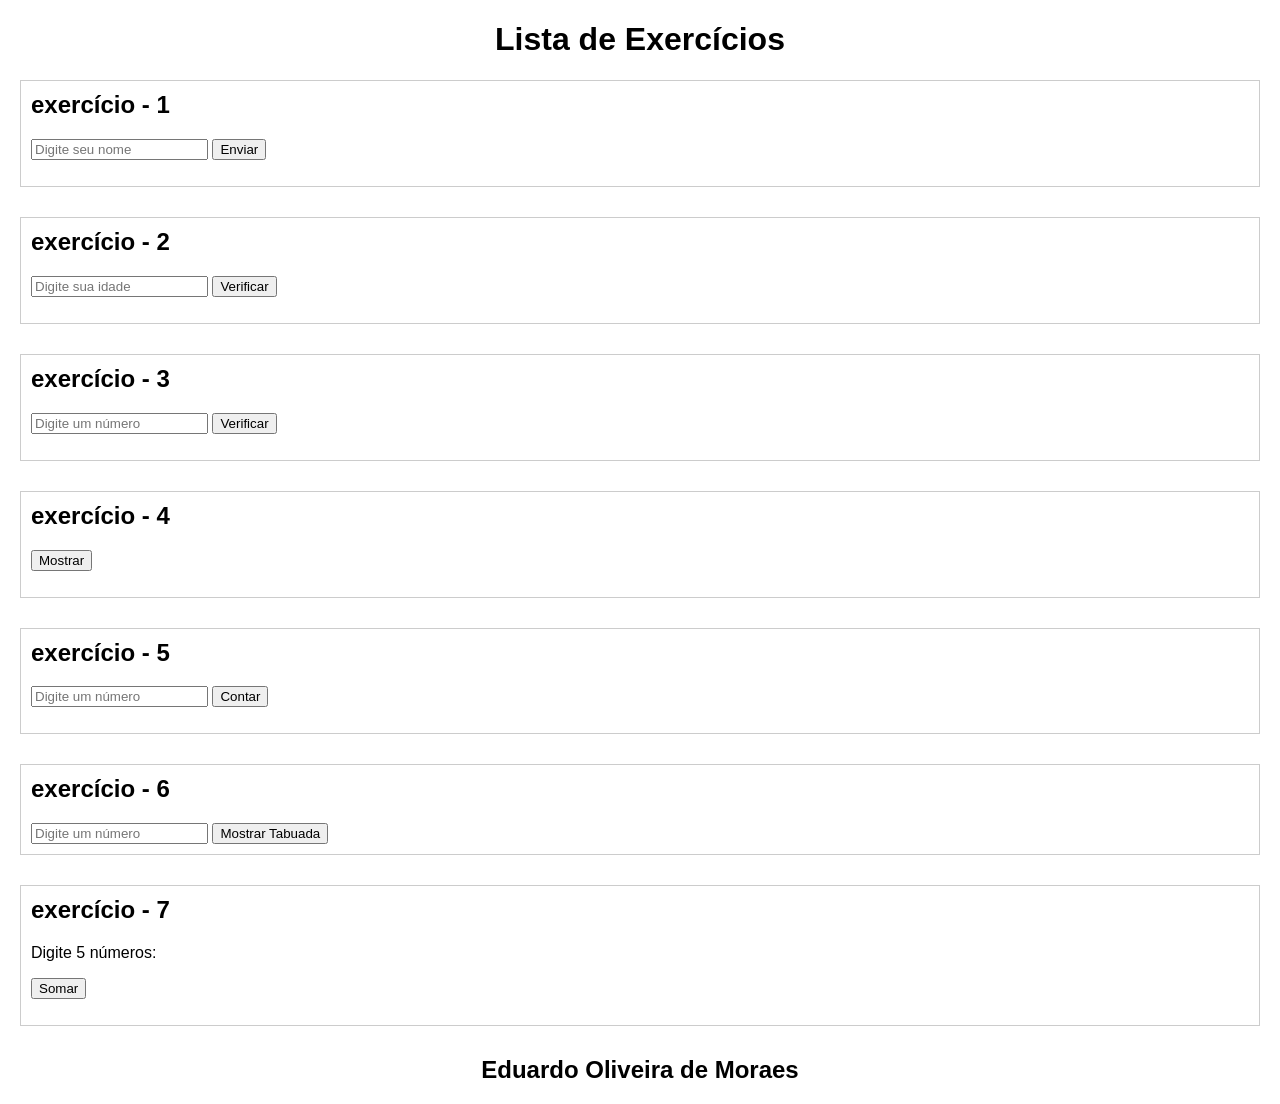
==== index.html @ fa4350a3 "Add files via upload" ====
<!DOCTYPE html>
<html lang="pt-BR">
<head>
  <meta charset="UTF-8">
  <title>Exercícios em JavaScript</title>
  <style>
    body {
      font-family: Arial, sans-serif;
      margin: 20px;
    }
    section {
      margin-bottom: 30px;
      padding: 10px;
      border: 1px solid #ccc;
    }
    h2 {
      margin-top: 0;
    }
    footer,header{
        text-align: center;
    }
  </style>
</head>
<body>
<header>
    <h1>Lista de Exercícios</h1>
</header>
<main>
    <section>
        <h2>exercício - 1</h2>
        <input type="text" id="nome" placeholder="Digite seu nome">
        <button onclick="saudar()">Enviar</button>
        <p id="mensagem"></p>
    </section>

    <section>
        <h2>exercício - 2</h2>
        <input type="number" id="idade" placeholder="Digite sua idade">
        <button onclick="verificarIdade()">Verificar</button>
        <p id="resultadoIdade"></p>
    </section>

  <section>
        <h2>exercício - 3</h2>
        <input type="number" id="numeroParImpar" placeholder="Digite um número">
        <button onclick="verificarParOuImpar()">Verificar</button>
        <p id="resultadoParImpar"></p>
  </section>

  <section>
        <h2>exercício - 4</h2>
        <button onclick="mostrarNumeros()">Mostrar</button>
        <p id="numerosDe1a10"></p>
  </section>

  <section>
        <h2>exercício - 5</h2>
        <input type="number" id="numContagem" placeholder="Digite um número">
        <button onclick="contagemRegressiva()">Contar</button>
        <p id="resultadoContagem"></p>
  </section>

  <section>
        <h2>exercício - 6</h2>
        <input type="number" id="numeroTabuada" placeholder="Digite um número">
        <button onclick="tab()">Mostrar Tabuada</button>
        <div id="tabuadaResultado"></div>
  </section>

  <section>
    <h2>exercício - 7</h2>
    <p>Digite 5 números:</p>
    <button onclick="somarNumeros()">Somar</button>
    <p id="resultadoSoma"></p>
  </section>
</main>
<footer>
    <h2>Eduardo Oliveira de Moraes</h2>
</footer>
  <script>
    function saudar(){
      let nome = document.getElementById("nome").value;
      document.getElementById("mensagem").innerText = "Olá, " + nome + " ! ";
    }

    function verificarIdade() {
      let idade = parseInt(document.getElementById("idade").value);
      if(idade >= 18){
        document.getElementById("resultadoIdade").innerText = "Você é maior de idade.";
    }
      else{
      document.getElementById("resultadoIdade").innerText = "Você é menor de idade.";
        }
}

    function verificarParOuImpar() {
      let numero = parseInt(document.getElementById("numeroParImpar").value);
      if(numero % 2 == 0){ 
      document.getElementById("resultadoParImpar").innerText = "O número é par.";
    }
    else{
        document.getElementById("resultadoParImpar").innerText = "O número é ímpar.";
    }
}
    function mostrarNumeros() {
      let resultado = "";
      for (let i = 1; i <= 10; i++) {
        resultado += i + " ";
      }
      document.getElementById("numerosDe1a10").innerText = resultado;
    }

    function contagemRegressiva() {
      const num = parseInt(document.getElementById("numContagem").value);
      let resultado = "";
      for (let i = num; i >= 0; i--) {
        resultado += i + " ";
      }
      document.getElementById("resultadoContagem").innerText = resultado;
    }

    function tab(){
         let num = document.getElementById("numeroTabuada").value;
         let cont = 1;
        let resul = " ";
        while(cont <= 10){
        resul += (cont + ' X ' + num + " " + " = "  + cont * num + " | ");
            cont++;
        }
            document.getElementById("tabuadaResultado").innerText = resul;
        };

    function somarNumeros(){;
        let cont = 1;
        let soma = 0;
        let resul = " ";
        while(cont <= 5){
            num = parseInt(prompt('Informe o ' + cont + 'º número'));
            soma += num;
            resul = soma;
            cont++;
        }
            document.getElementById("resultadoSoma").innerText = resul;
        };
  </script>
</body>
</html>
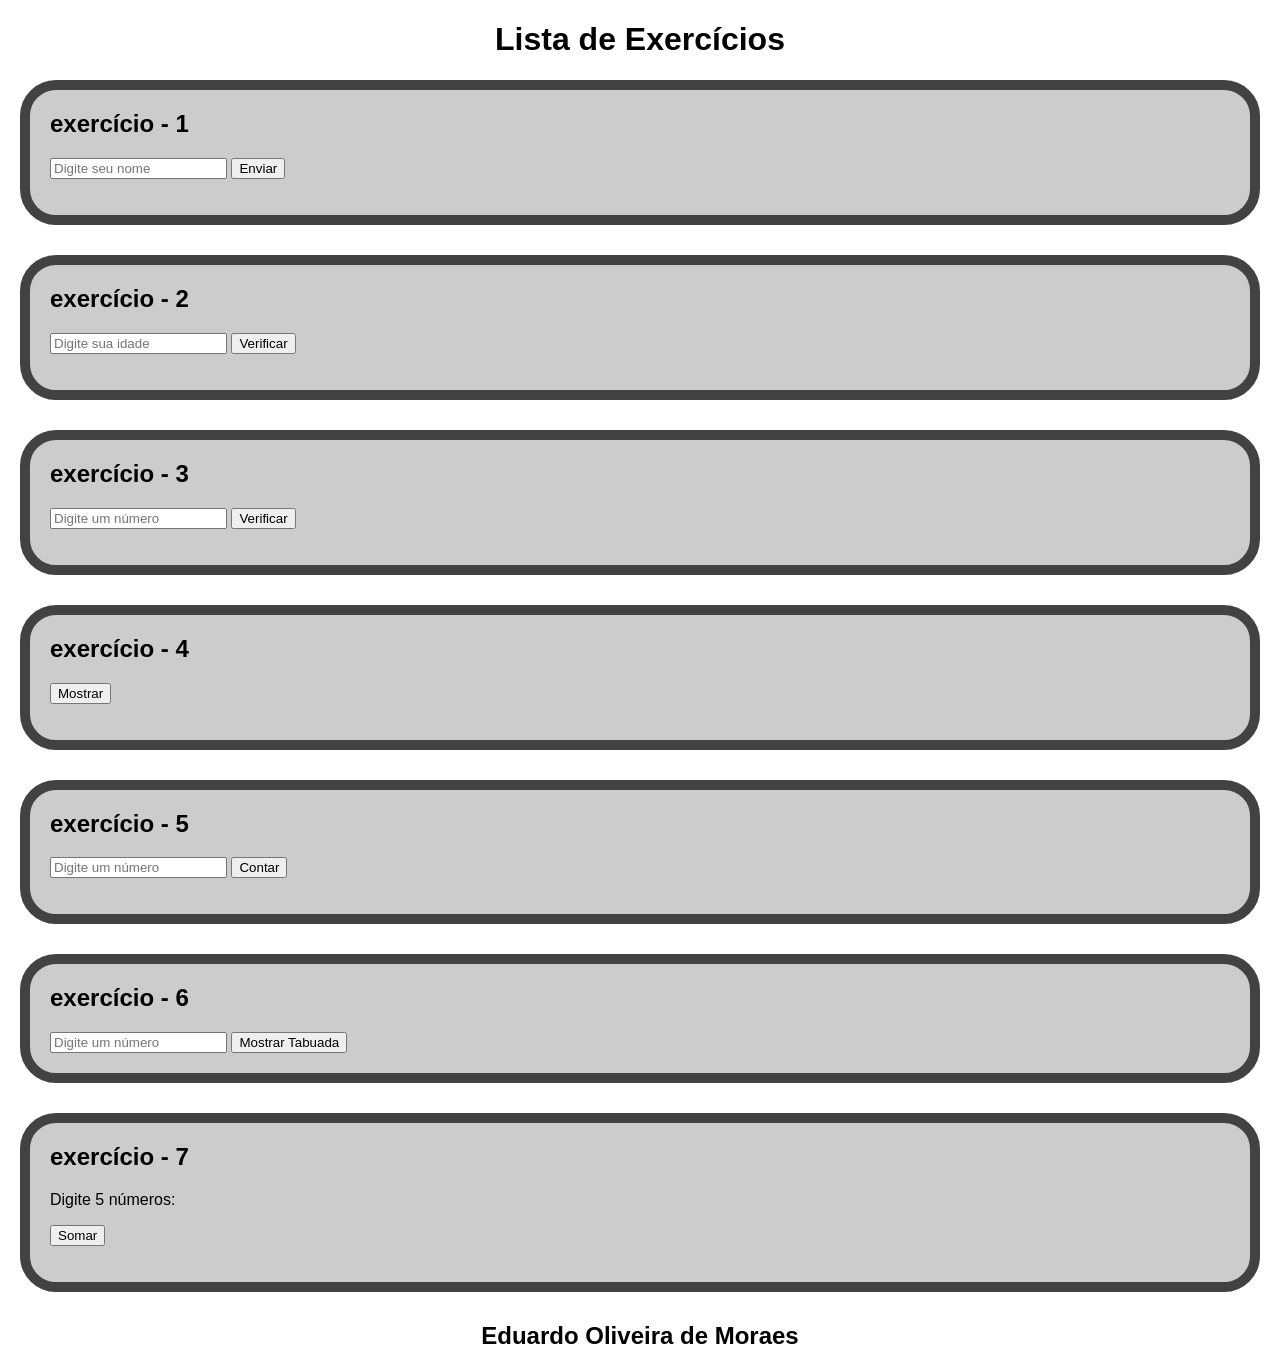
==== commit 541a6af8: "Add files via upload" ====
--- a/index.html
+++ b/index.html
@@ -1,147 +1,69 @@
 <!DOCTYPE html>
 <html lang="pt-BR">
+
 <head>
   <meta charset="UTF-8">
   <title>Exercícios em JavaScript</title>
-  <style>
-    body {
-      font-family: Arial, sans-serif;
-      margin: 20px;
-    }
-    section {
-      margin-bottom: 30px;
-      padding: 10px;
-      border: 1px solid #ccc;
-    }
-    h2 {
-      margin-top: 0;
-    }
-    footer,header{
-        text-align: center;
-    }
-  </style>
+  <link rel="stylesheet" href="style.css">
 </head>
+
 <body>
-<header>
+  <header>
     <h1>Lista de Exercícios</h1>
-</header>
-<main>
+  </header>
+  <main>
     <section>
-        <h2>exercício - 1</h2>
-        <input type="text" id="nome" placeholder="Digite seu nome">
-        <button onclick="saudar()">Enviar</button>
-        <p id="mensagem"></p>
+      <h2>exercício - 1</h2>
+      <input type="text" id="nome" placeholder="Digite seu nome">
+      <button onclick="saudar()">Enviar</button>
+      <p id="mensagem"></p>
     </section>
 
     <section>
-        <h2>exercício - 2</h2>
-        <input type="number" id="idade" placeholder="Digite sua idade">
-        <button onclick="verificarIdade()">Verificar</button>
-        <p id="resultadoIdade"></p>
+      <h2>exercício - 2</h2>
+      <input type="number" id="idade" placeholder="Digite sua idade">
+      <button onclick="verificarIdade()">Verificar</button>
+      <p id="resultadoIdade"></p>
     </section>
 
-  <section>
-        <h2>exercício - 3</h2>
-        <input type="number" id="numeroParImpar" placeholder="Digite um número">
-        <button onclick="verificarParOuImpar()">Verificar</button>
-        <p id="resultadoParImpar"></p>
-  </section>
+    <section>
+      <h2>exercício - 3</h2>
+      <input type="number" id="numeroParImpar" placeholder="Digite um número">
+      <button onclick="verificarParOuImpar()">Verificar</button>
+      <p id="resultadoParImpar"></p>
+    </section>
 
-  <section>
-        <h2>exercício - 4</h2>
-        <button onclick="mostrarNumeros()">Mostrar</button>
-        <p id="numerosDe1a10"></p>
-  </section>
+    <section>
+      <h2>exercício - 4</h2>
+      <button onclick="mostrarNumeros()">Mostrar</button>
+      <p id="numerosDe1a10"></p>
+    </section>
 
-  <section>
-        <h2>exercício - 5</h2>
-        <input type="number" id="numContagem" placeholder="Digite um número">
-        <button onclick="contagemRegressiva()">Contar</button>
-        <p id="resultadoContagem"></p>
-  </section>
+    <section>
+      <h2>exercício - 5</h2>
+      <input type="number" id="numContagem" placeholder="Digite um número">
+      <button onclick="contagemRegressiva()">Contar</button>
+      <p id="resultadoContagem"></p>
+    </section>
 
-  <section>
-        <h2>exercício - 6</h2>
-        <input type="number" id="numeroTabuada" placeholder="Digite um número">
-        <button onclick="tab()">Mostrar Tabuada</button>
-        <div id="tabuadaResultado"></div>
-  </section>
+    <section>
+      <h2>exercício - 6</h2>
+      <input type="number" id="numeroTabuada" placeholder="Digite um número">
+      <button onclick="tab()">Mostrar Tabuada</button>
+      <div id="tabuadaResultado"></div>
+    </section>
 
-  <section>
-    <h2>exercício - 7</h2>
-    <p>Digite 5 números:</p>
-    <button onclick="somarNumeros()">Somar</button>
-    <p id="resultadoSoma"></p>
-  </section>
-</main>
-<footer>
+    <section>
+      <h2>exercício - 7</h2>
+      <p>Digite 5 números:</p>
+      <button onclick="somarNumeros()">Somar</button>
+      <p id="resultadoSoma"></p>
+    </section>
+  </main>
+  <footer>
     <h2>Eduardo Oliveira de Moraes</h2>
-</footer>
-  <script>
-    function saudar(){
-      let nome = document.getElementById("nome").value;
-      document.getElementById("mensagem").innerText = "Olá, " + nome + " ! ";
-    }
+  </footer>
+  <script src="Script.js"></script>
+</body>
 
-    function verificarIdade() {
-      let idade = parseInt(document.getElementById("idade").value);
-      if(idade >= 18){
-        document.getElementById("resultadoIdade").innerText = "Você é maior de idade.";
-    }
-      else{
-      document.getElementById("resultadoIdade").innerText = "Você é menor de idade.";
-        }
-}
-
-    function verificarParOuImpar() {
-      let numero = parseInt(document.getElementById("numeroParImpar").value);
-      if(numero % 2 == 0){ 
-      document.getElementById("resultadoParImpar").innerText = "O número é par.";
-    }
-    else{
-        document.getElementById("resultadoParImpar").innerText = "O número é ímpar.";
-    }
-}
-    function mostrarNumeros() {
-      let resultado = "";
-      for (let i = 1; i <= 10; i++) {
-        resultado += i + " ";
-      }
-      document.getElementById("numerosDe1a10").innerText = resultado;
-    }
-
-    function contagemRegressiva() {
-      const num = parseInt(document.getElementById("numContagem").value);
-      let resultado = "";
-      for (let i = num; i >= 0; i--) {
-        resultado += i + " ";
-      }
-      document.getElementById("resultadoContagem").innerText = resultado;
-    }
-
-    function tab(){
-         let num = document.getElementById("numeroTabuada").value;
-         let cont = 1;
-        let resul = " ";
-        while(cont <= 10){
-        resul += (cont + ' X ' + num + " " + " = "  + cont * num + " | ");
-            cont++;
-        }
-            document.getElementById("tabuadaResultado").innerText = resul;
-        };
-
-    function somarNumeros(){;
-        let cont = 1;
-        let soma = 0;
-        let resul = " ";
-        while(cont <= 5){
-            num = parseInt(prompt('Informe o ' + cont + 'º número'));
-            soma += num;
-            resul = soma;
-            cont++;
-        }
-            document.getElementById("resultadoSoma").innerText = resul;
-        };
-  </script>
-</body>
-</html>
+</html>
--- a/style.css
+++ b/style.css
@@ -0,0 +1,21 @@
+    body {
+        font-family: Arial, sans-serif;
+        margin: 20px;
+    }
+
+    section {
+        margin-bottom: 30px;
+        padding: 20px;
+        border: 10px solid #424242;
+        border-radius: 36px;
+        background-color: #ccc;
+    }
+
+    h2 {
+        margin-top: 0;
+    }
+
+    footer,
+    header {
+        text-align: center;
+    }
